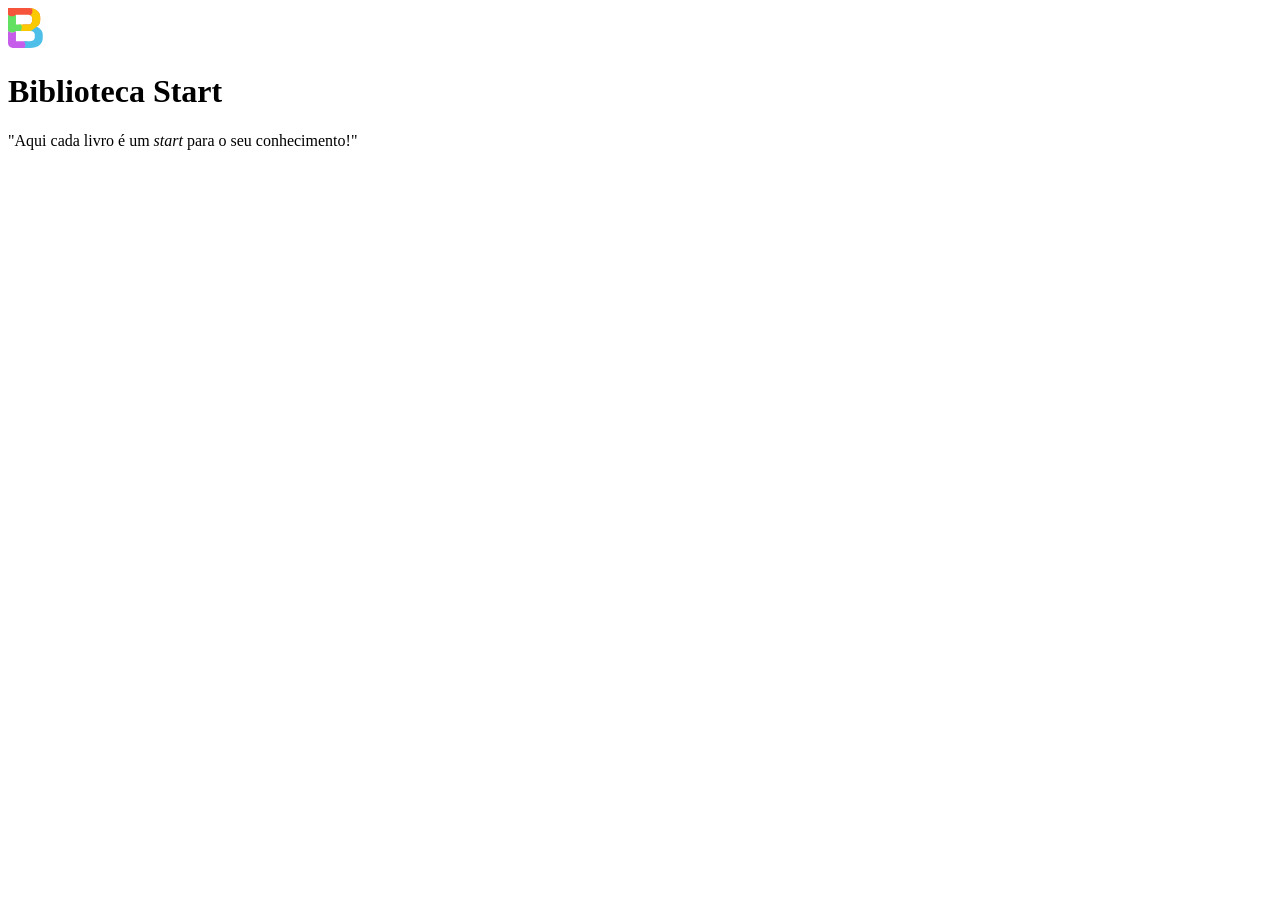
==== index.html @ 5f049901 "Alteração" ====
<!DOCTYPE html>
<html lang="pt-br">
<head>
<meta charset="UTF-8">

<meta name="viewport" content="width=device-width, initial-
scale=1.0">

<title>Implementação</title>
<link rel="stylesheet" href="styles.css">
</head>
<body>
<header class="cabecalho">
<div class="container">
<img src="IMG/Logo.svg" alt="logotipo"

class="container imagem">

<h1 class="container titulo">
Biblioteca Start
</h1>
<p class="container frase">
"Aqui cada livro é um <i>start</i> para o seu

conhecimento!"</p>
</div>
</header>
</body>
</html>
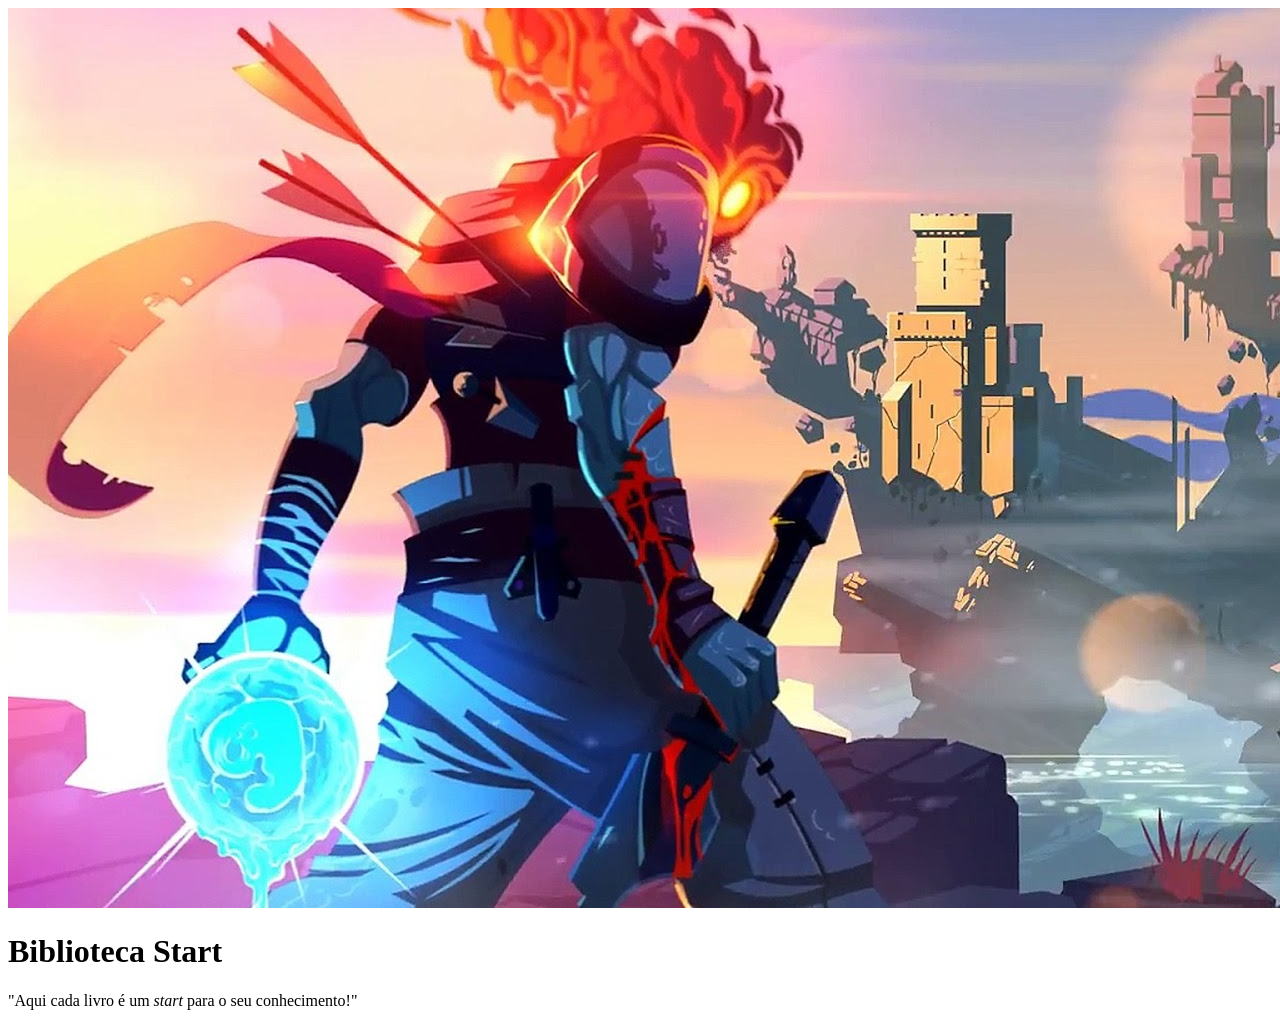
==== commit 88b96c9e: "Alteração" ====
--- a/index.html
+++ b/index.html
@@ -12,14 +12,14 @@
 <body>
 <header class="cabecalho">
 <div class="container">
-<img src="IMG/Logo.svg" alt="logotipo"
+<img src="IMG/dead-cells-announced-for-nintendo-switch-ps4-xbox-one_apva.jpg"
 
-class="container imagem">
+class="container_imagem">
 
-<h1 class="container titulo">
+<h1 class="container_titulo">
 Biblioteca Start
 </h1>
-<p class="container frase">
+<p class="container_frase">
 "Aqui cada livro é um <i>start</i> para o seu
 
 conhecimento!"</p>
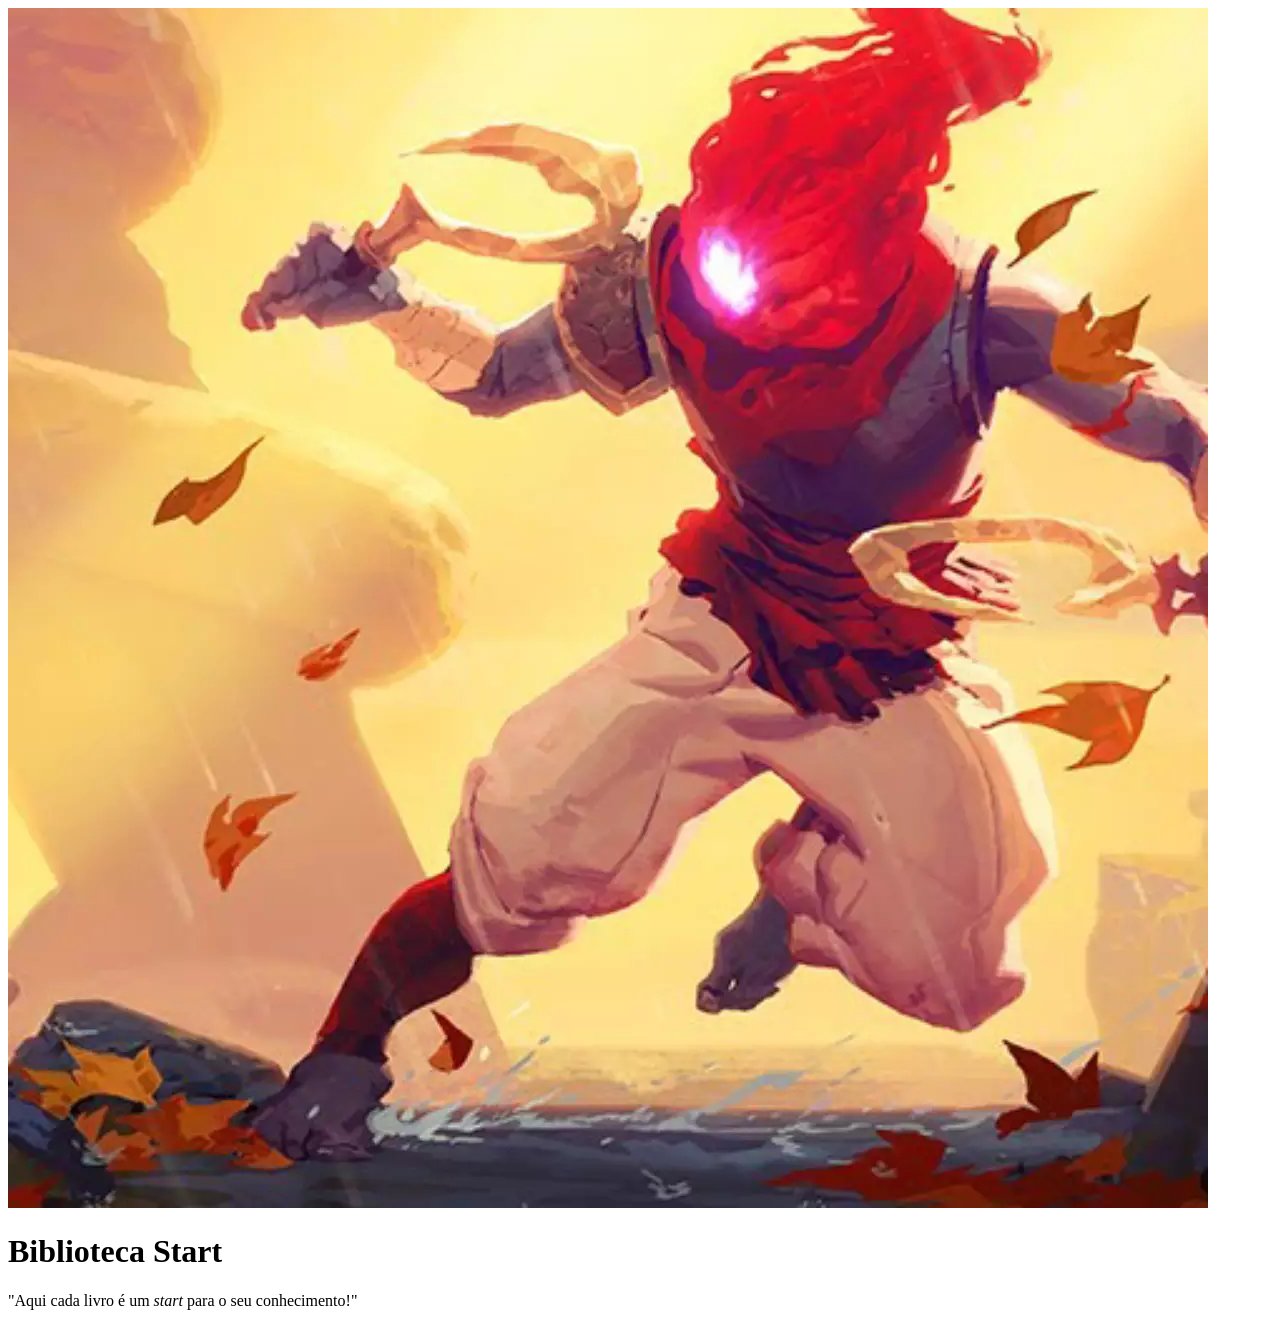
==== commit 28d19ca2: "alteração" ====
--- a/index.html
+++ b/index.html
@@ -12,7 +12,7 @@
 <body>
 <header class="cabecalho">
 <div class="container">
-<img src="IMG/dead-cells-announced-for-nintendo-switch-ps4-xbox-one_apva.jpg"
+<img src="IMG/dead-cells-skmsiu9x4o6c.webp"
 
 class="container_imagem">
 
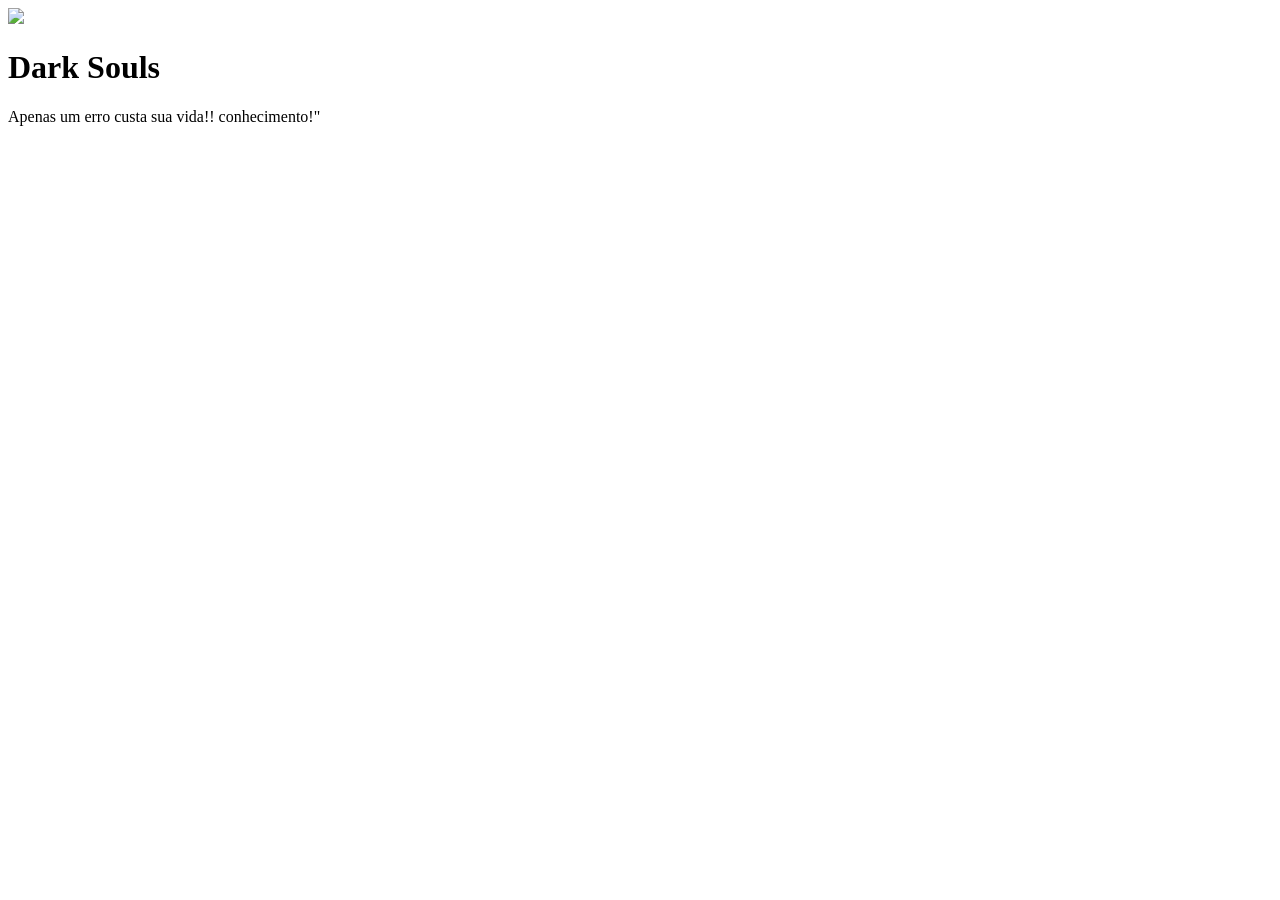
==== commit 839dc9c5: "Alteração" ====
--- a/index.html
+++ b/index.html
@@ -12,16 +12,15 @@
 <body>
 <header class="cabecalho">
 <div class="container">
-<img src="IMG/dead-cells-skmsiu9x4o6c.webp"
+<img src="IMG/voce-ja-encarou-essas-10-situacoes-se-jogou-alguma-vez-dark-souls.htm"
 
 class="container_imagem">
 
 <h1 class="container_titulo">
-Biblioteca Start
+Dark Souls
 </h1>
 <p class="container_frase">
-"Aqui cada livro é um <i>start</i> para o seu
-
+Apenas um erro custa sua vida!!
 conhecimento!"</p>
 </div>
 </header>
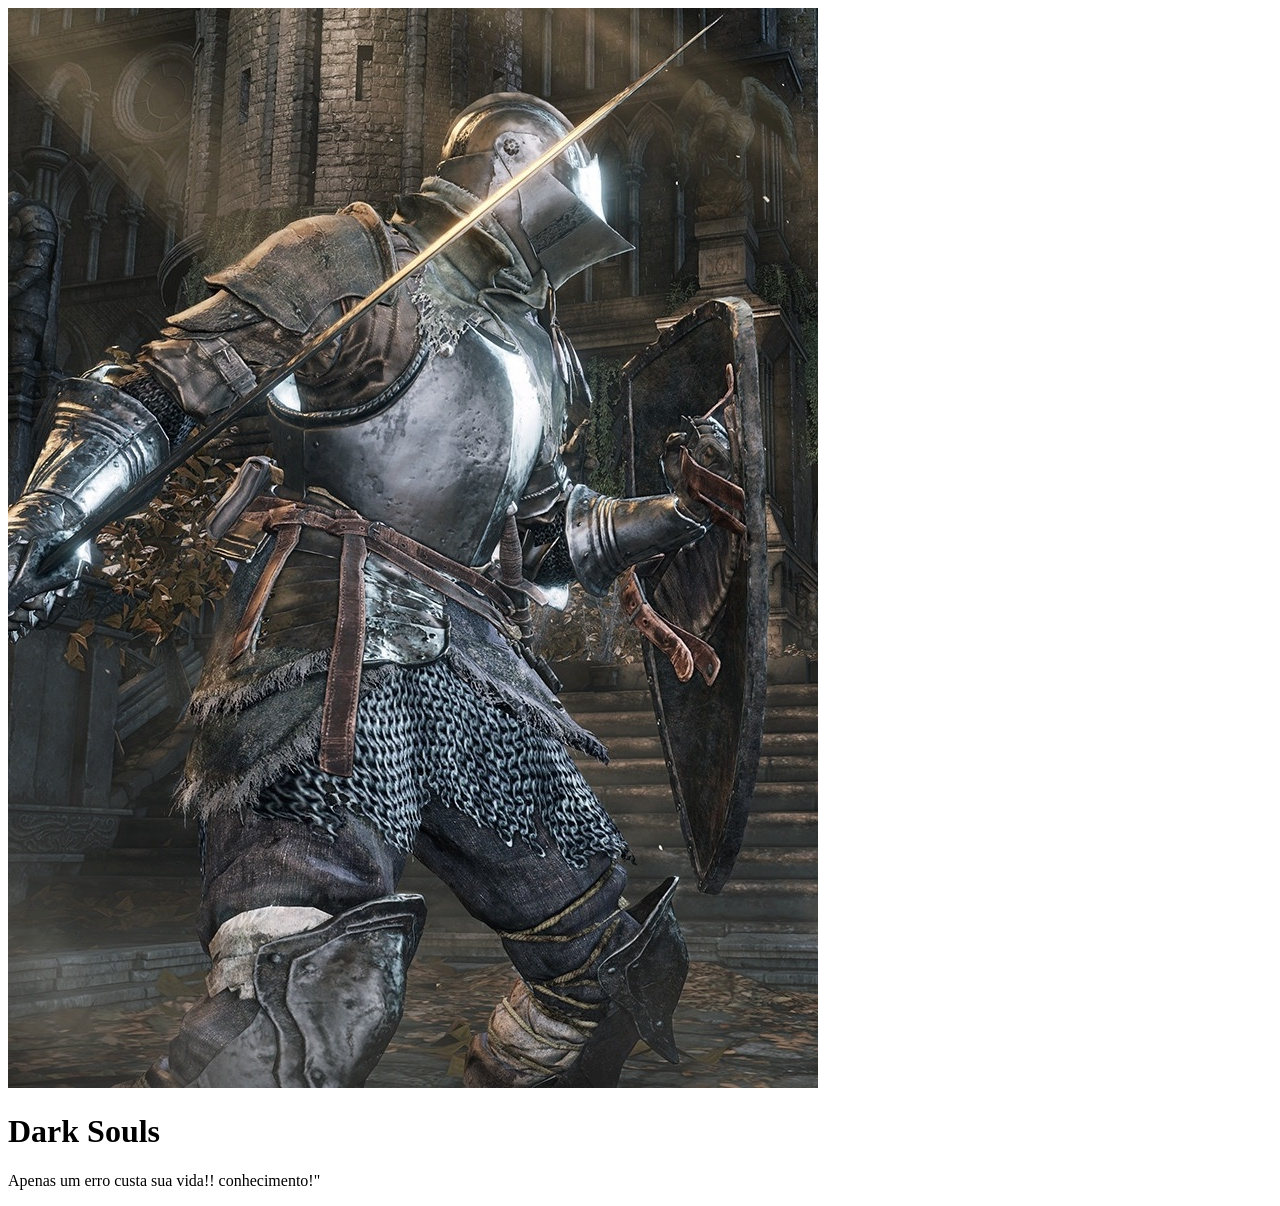
==== commit 8315610b: "Alteração" ====
--- a/index.html
+++ b/index.html
@@ -12,8 +12,7 @@
 <body>
 <header class="cabecalho">
 <div class="container">
-<img src="IMG/voce-ja-encarou-essas-10-situacoes-se-jogou-alguma-vez-dark-souls.htm"
-
+<img src="IMG/dark-souls-iii-1536182371825_v2_3x4.jpg"
 class="container_imagem">
 
 <h1 class="container_titulo">
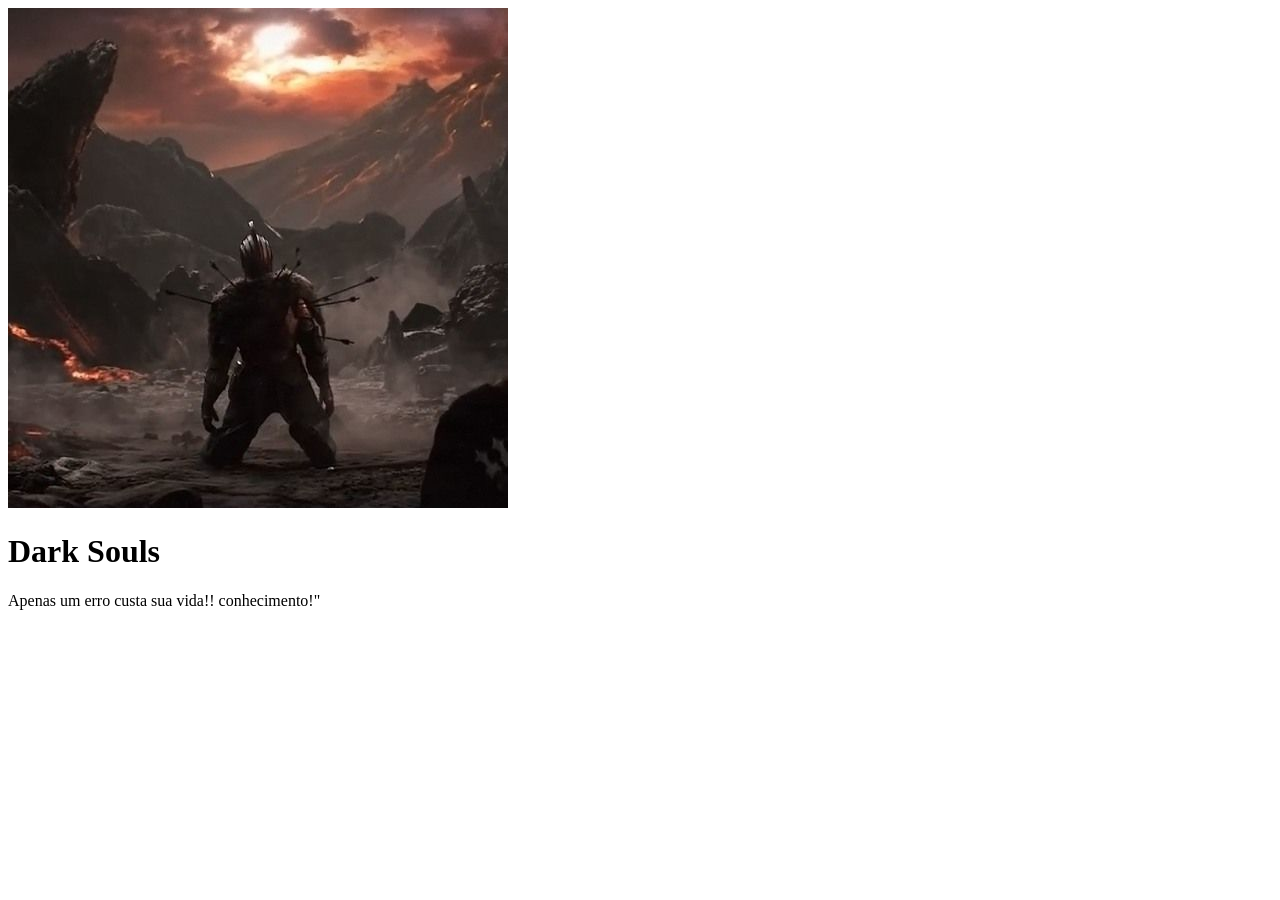
==== commit 67167a0e: "Alteração" ====
--- a/index.html
+++ b/index.html
@@ -12,7 +12,7 @@
 <body>
 <header class="cabecalho">
 <div class="container">
-<img src="IMG/dark-souls-iii-1536182371825_v2_3x4.jpg"
+<img src="IMG/1cd936d5c72df6346722167c8910423c.jpg"
 class="container_imagem">
 
 <h1 class="container_titulo">
